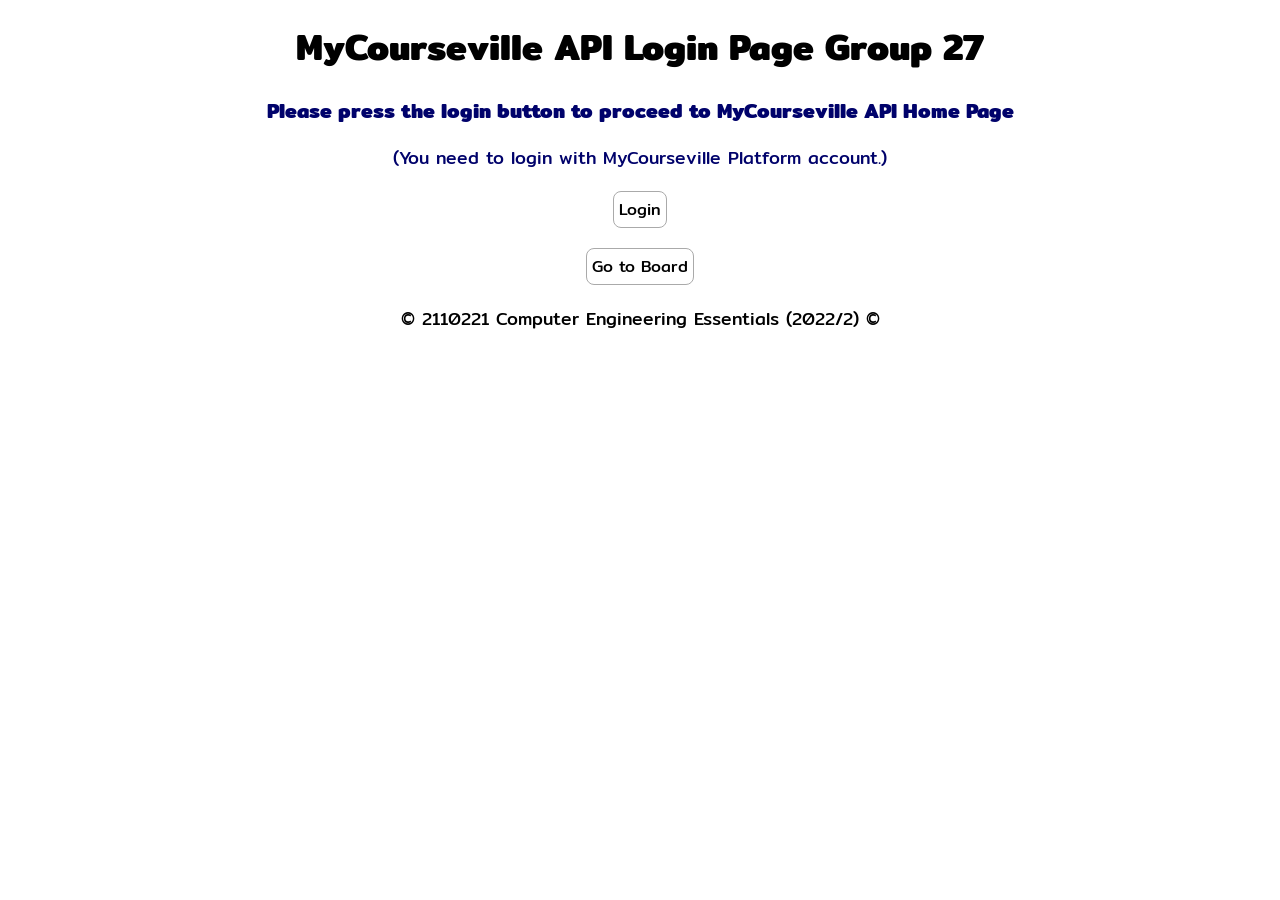
==== login.html @ 34862d84 "add" ====
<!DOCTYPE html>
<html>
    <head>
        <meta charset="UTF-8">
        <title>MyCourseville API Login Page</title>
        <link rel="stylesheet" href="style.css"></link>
        <script src="script_cv.js" defer></script>
    </head>
    <body>
        <section>
            <header>
                <h1 id="app-name">MyCourseville API Login Page Group <span id="group-id"></span></h1>
            </header>
        </section>
        <section>
            <header>
                <h2 class="section-title description">Please press the login button to proceed to MyCourseville API Home Page</h2>
                <p class="section-subtitle description">(You need to login with MyCourseville Platform account.)</p>
            </header>
        </section>
        <section class="section-center">
            <button class="button login-button" onclick=authorizeApplication()>Login</button>
        </section>
        <section class="section-center">
            <!-- <button class="button change-page-button" onclick="window.location.href='index.html'">Go to รายการฝากซื้อ</button> -->
            <button class="button" onclick="window.location.href='kanban.html'">Go to Board</button>
        </section>
        <section class="section-credit">
            &#169; 2110221 Computer Engineering Essentials (2022/2) &#169;
        </section>
    </body>
</html>
---- style.css ----
@import url("https://fonts.googleapis.com/css2?family=Mitr:wght@200;400;600&display=swap");

:root {
  --standard-border-radius: 8px;
}

body {
  font-family: "Mitr", sans-serif;
}

#app-name {
  font-size: 2.2em;
  font-weight: bold;
  margin: 0;
  text-align: center;
}

section {
  margin: 20px 0;
}
.section-title {
  font-size: 1.25em;
  font-weight: bold;
  margin: 10px 0;
}
.section-subtitle {
  font-size: 1.1em;
}
.section-center {
  text-align: center;
}
.section-credit {
  text-align: center;
  font-size: 1.1em;
}
.section-right {
  text-align: right;
}
.section-left {
  text-align: left;
}

.section-board {
  display: flex;
  justify-content: center;
  align-items: center;
}

.section-header {
  display: flex;
  justify-content: center;
  align-items: center;
  margin: 12px;
  padding: 10px;
}

.main-container {
  display: flex;
  flex-direction: column;
}

.description {
  text-align: center;
  color: rgb(0, 2, 107);
}

.info {
  font-size: 1em;
}

.button {
  border-radius: 8px;
  padding: 5px 5px;
  border: 1px solid #aaa;
  background: white;
  cursor: pointer;
  font-family: "Mitr", sans-serif;
  font-size: 1em;
  text-align: center;
  width: fit-content;
}
.button:hover {
  background: rgb(255, 200, 105);
  color: white;
}
.logout-button:hover {
  background: rgb(204, 19, 19);
  color: white;
}
.change-page-button:hover {
  background: rgb(94, 127, 236);
  color: white;
}

.main-table {
  margin: 10px 0;
  padding: 0;
  width: 100%;
  background: #eee;
  border-radius: 8px;
  box-shadow: 1px 1px 1px 0 rgba(0, 0, 0, 0.1);
  border-collapse: collapse;
  overflow: hidden;
}
.main-table > thead {
  background: #555;
  color: white;
}
.main-table > thead > tr > th {
  text-align: left;
}
.main-table td,
.main-table th {
  padding: 5px 10px;
  font-size: 1em;
}
.main-table input,
.main-table select,
#name-to-add {
  padding: 5px 10px;
  border-radius: 8px;
  border: 1px solid #aaa;
  font-family: "Mitr", sans-serif;
  font-size: 1em;
}
.main-table button {
  border-radius: 8px;
  padding: 5px 10px;
  border: 1px solid #aaa;
  background: white;
  width: 60px;
  cursor: pointer;
  font-family: "Mitr", sans-serif;
  font-size: 1em;
}
.main-table button:hover {
  background: rgb(255, 200, 105);
  color: white;
}

#delete-button {
  border-radius: 8px;
  padding: 5px 10px;
  border: 1px solid #aaa;
  background: white;
  width: 60px;
  cursor: pointer;
  font-family: "Mitr", sans-serif;
  font-size: 1em;
}
#delete-button:hover {
  background: rgb(255, 200, 105);
  color: white;
}

/* kanban */

.kanban {
  display: flex;
  padding: 30px;
  width: 750px;
  background: #009578;
  border-radius: 5px;
}

.kanban * {
  font-family: sans-serif;
}

.kanban__column {
  flex: 1;
}

.kanban__column:not(:last-child) {
  margin-right: 30px;
}

.kanban__column-title {
  margin-bottom: 20px;
  font-size: 30px;
  color: white;
  user-select: none;
}

.kanban__item-input {
  padding: 10px 15px;
  box-sizing: border-box;
  background: white;
  border-radius: 5px;
  cursor: pointer;
}

.kanban__dropzone {
  height: 10px;
  transition: background 0.15s, height 0.15s;
}

.kanban__dropzone--active {
  height: 20px;
  background: rgba(0, 0, 0, 0.25);
}

.kanban__add-item {
  width: 100%;
  padding: 10px 0;
  font-size: 16px;
  color: white;
  background: rgba(0, 0, 0, 0.1);
  border: none;
  border-radius: 5px;
  cursor: pointer;
}
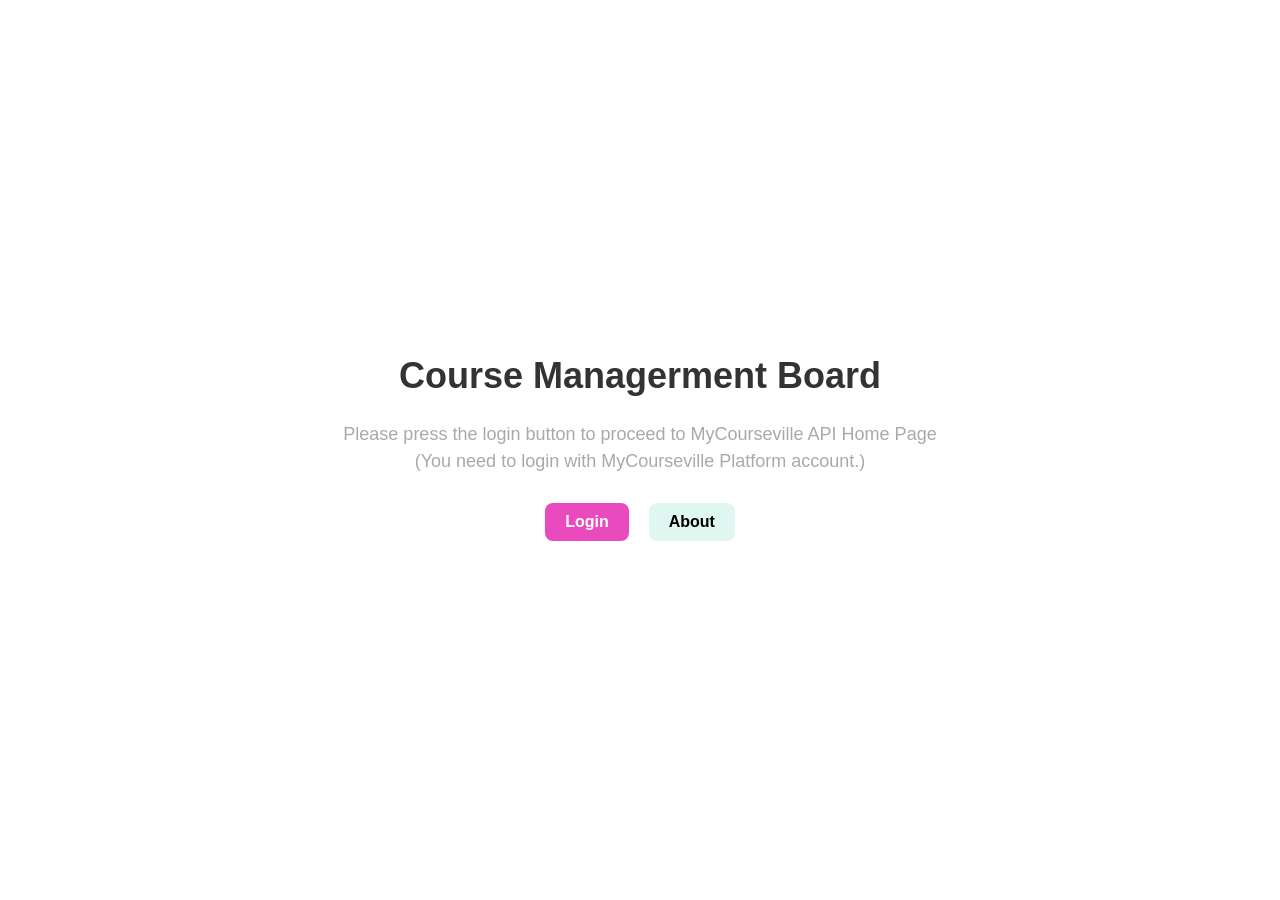
==== commit e47850f3: "modify css for login and home page" ====
--- a/login.html
+++ b/login.html
@@ -1,32 +1,35 @@
 <!DOCTYPE html>
 <html>
-    <head>
-        <meta charset="UTF-8">
-        <title>MyCourseville API Login Page</title>
-        <link rel="stylesheet" href="style.css"></link>
-        <script src="script_cv.js" defer></script>
-    </head>
-    <body>
-        <section>
-            <header>
-                <h1 id="app-name">MyCourseville API Login Page Group <span id="group-id"></span></h1>
-            </header>
-        </section>
-        <section>
-            <header>
-                <h2 class="section-title description">Please press the login button to proceed to MyCourseville API Home Page</h2>
-                <p class="section-subtitle description">(You need to login with MyCourseville Platform account.)</p>
-            </header>
-        </section>
-        <section class="section-center">
-            <button class="button login-button" onclick=authorizeApplication()>Login</button>
-        </section>
-        <section class="section-center">
-            <!-- <button class="button change-page-button" onclick="window.location.href='index.html'">Go to รายการฝากซื้อ</button> -->
-            <button class="button" onclick="window.location.href='kanban.html'">Go to Board</button>
-        </section>
-        <section class="section-credit">
+  <head>
+    <meta charset="UTF-8" />
+    <title>MyCourseville API Login Page</title>
+    <link rel="stylesheet" href="./login.css" />
+    <script src="script_cv.js" defer></script>
+  </head>
+  <body>
+    <header>
+      <h1 id="app-name">Course Managerment Board</h1>
+    </header>
+    <main>
+      <p class="section-subtitle description">
+        Please press the login button to proceed to MyCourseville API Home Page
+        <br />
+        (You need to login with MyCourseville Platform account.)
+      </p>
+      <div class="section-button">
+        <button class="login-button" onclick="authorizeApplication()">
+          Login
+        </button>
+        <button
+          class="about-button"
+          onclick="window.location.href='kanban.html'"
+        >
+          About
+        </button>
+      </div>
+    </main>
+    <!-- <section class="section-credit">
             &#169; 2110221 Computer Engineering Essentials (2022/2) &#169;
-        </section>
-    </body>
-</html>+        </section> -->
+  </body>
+</html>
--- a/login.css
+++ b/login.css
@@ -0,0 +1,121 @@
+/* Use a minimalist design approach with plenty of white space */
+body {
+  background-color: #fff;
+  color: #333;
+  font-family: Arial, sans-serif;
+  font-size: 16px;
+  line-height: 1.5;
+  margin: 0;
+  padding: 0;
+}
+
+html,
+body {
+  height: 100%;
+}
+
+html {
+  display: table;
+  margin: auto;
+}
+
+body {
+  display: table-cell;
+  vertical-align: middle;
+}
+
+button {
+  padding: 10px 20px;
+  margin: 10px 10px;
+  cursor: pointer;
+  font-size: 16px;
+  font-weight: bold;
+  border-radius: 8px;
+  border: none;
+}
+
+/* Use a limited color palette with bold accents */
+.login-button {
+  background-color: #e94abe;
+  color: #fff;
+  transition: all 0.2s ease-in-out;
+}
+
+.login-button:hover {
+  background-color: #9c2a85;
+}
+
+.about-button {
+  background: rgb(223, 247, 240);
+  border: none;
+}
+
+.about-button:hover {
+  transition: all 0.2s ease-in-out;
+  background: #e94abe;
+}
+
+.section-button {
+  display: flex;
+  justify-content: center;
+  align-items: center;
+}
+
+/* Utilize typography to make a statement, with large and clean fonts */
+h1,
+h2 {
+  font-size: 36px;
+  font-weight: bold;
+  margin: 0;
+  text-align: center;
+}
+
+h1#app-name {
+  margin-bottom: 10px;
+}
+
+p.section-subtitle {
+  text-align: center;
+  font-size: 18px;
+  color: darkgrey;
+}
+
+/* Use smooth transitions and animations to create an interactive and engaging experience */
+button,
+a {
+  transition: all 0.2s ease-in-out;
+  /* Implement responsive design to ensure the page looks good on all devices */
+}
+@media (max-width: 600px) {
+  h1,
+  h2 {
+    font-size: 24px;
+  }
+
+  p.section-subtitle {
+    font-size: 16px;
+  }
+
+  button {
+    font-size: 14px;
+    width: 80%;
+  }
+  .section-button {
+    flex-direction: column;
+  }
+}
+
+/* Use icons and images to enhance the user experience */
+.section-credit::before {
+  content: url("./images/copyright.png");
+  display: inline-block;
+  margin-right: 5px;
+  /* vertical-align: middle; */
+  /* text-align: center; */
+}
+
+.section-credit {
+  font-size: 12px;
+  text-align: center;
+  bottom: 0px;
+}
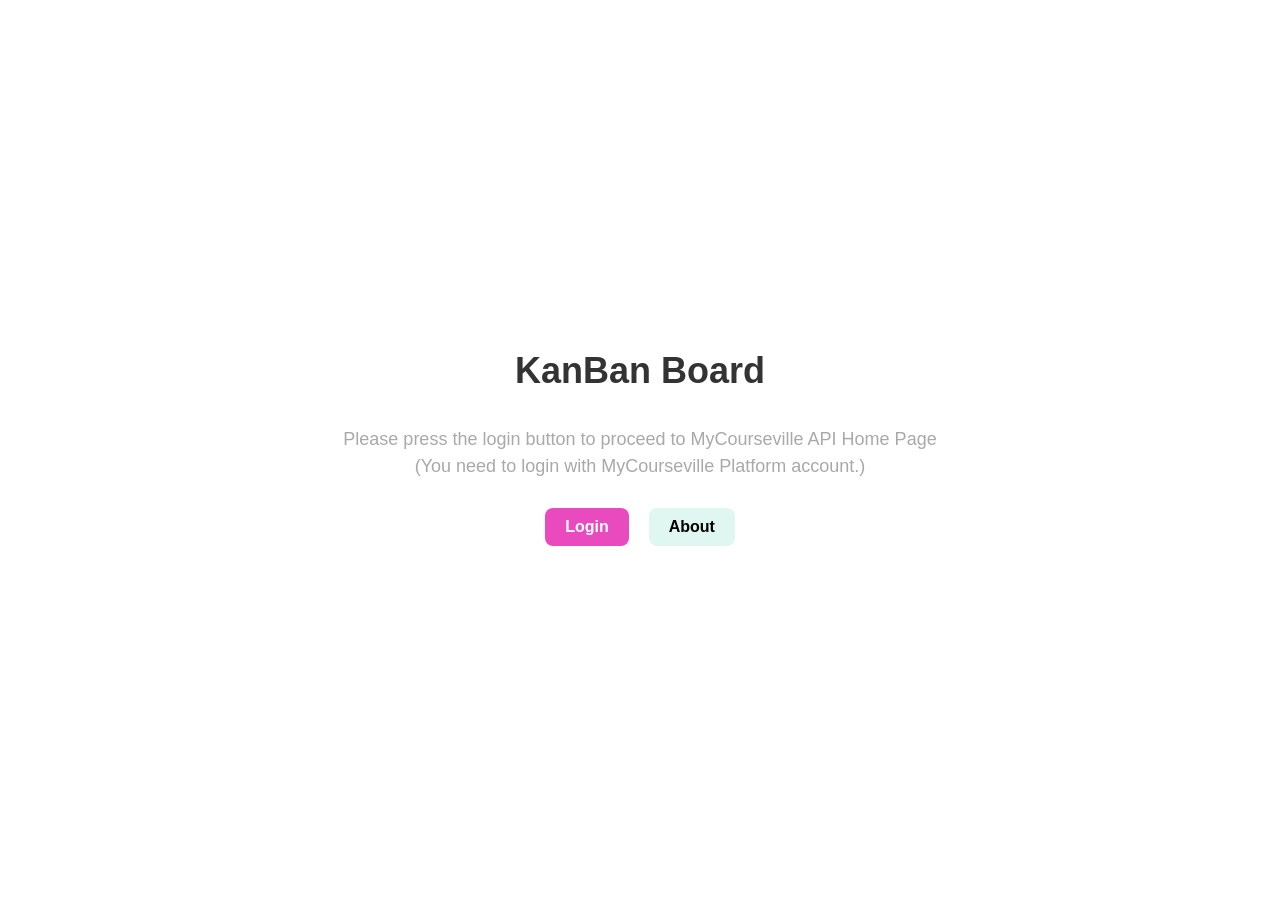
==== commit 6dae6c52: "edit responsive" ====
--- a/login.html
+++ b/login.html
@@ -8,7 +8,9 @@
   </head>
   <body>
     <header>
-      <h1 id="app-name">Course Managerment Board</h1>
+      <div class="header">
+        <h1 id="app-name">KanBan Board</h1>
+      </div>
     </header>
     <main>
       <p class="section-subtitle description">
@@ -22,7 +24,7 @@
         </button>
         <button
           class="about-button"
-          onclick="window.location.href='kanban.html'"
+          onclick="window.location.href='about.html'"
         >
           About
         </button>
--- a/login.css
+++ b/login.css
@@ -119,3 +119,8 @@
   text-align: center;
   bottom: 0px;
 }
+
+.header {
+  display: flex;
+  justify-content: center;
+}
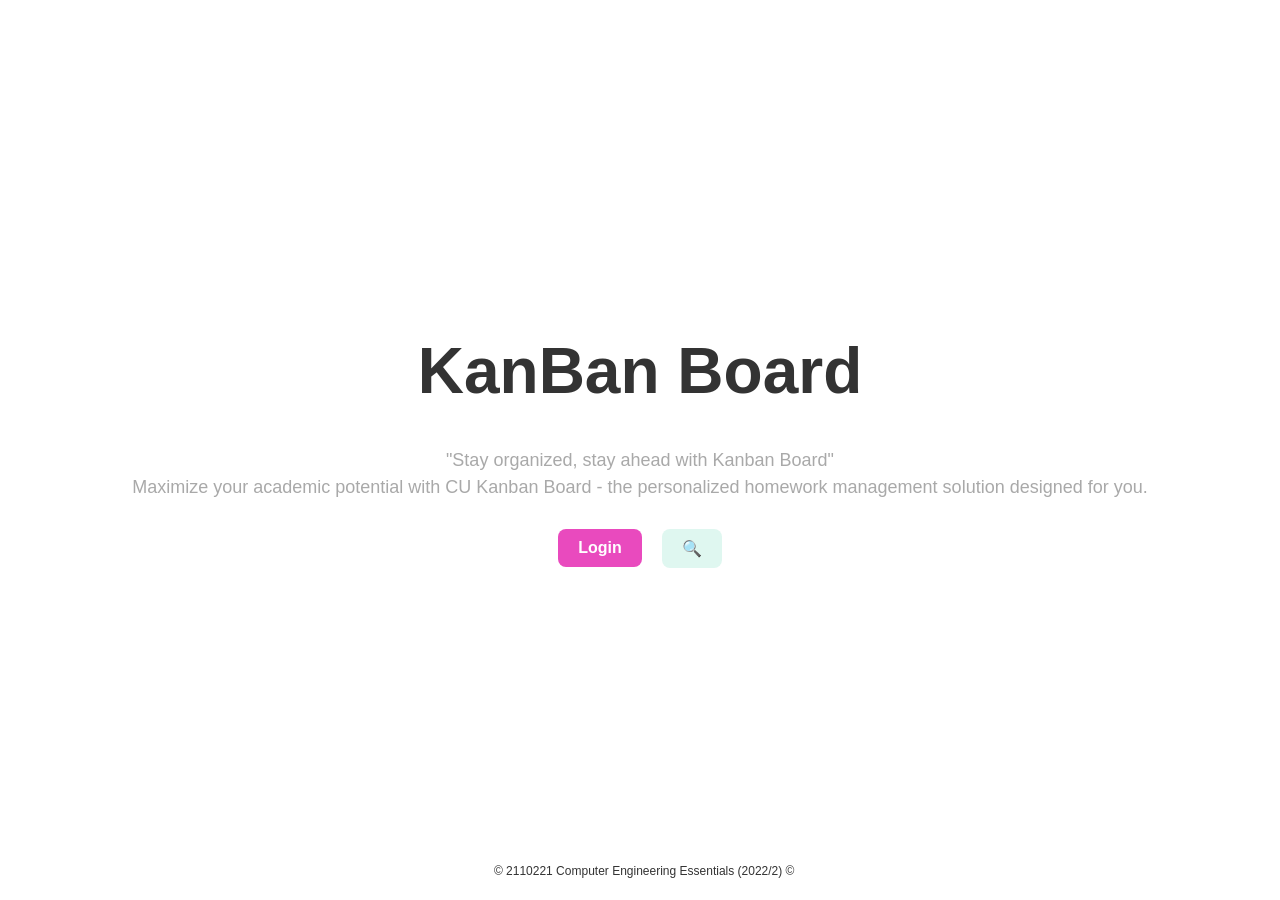
==== commit 4faa849c: "modify-modal" ====
--- a/login.html
+++ b/login.html
@@ -14,24 +14,22 @@
     </header>
     <main>
       <p class="section-subtitle description">
-        Please press the login button to proceed to MyCourseville API Home Page
+        "Stay organized, stay ahead with Kanban Board"
         <br />
-        (You need to login with MyCourseville Platform account.)
+        Maximize your academic potential with CU Kanban Board - the personalized
+        homework management solution designed for you.
       </p>
       <div class="section-button">
         <button class="login-button" onclick="authorizeApplication()">
           Login
         </button>
-        <button
-          class="about-button"
-          onclick="window.location.href='about.html'"
-        >
-          About
+        <button class="about-button" onclick="authorizeApplication()">
+          🔍
         </button>
       </div>
     </main>
-    <!-- <section class="section-credit">
-            &#169; 2110221 Computer Engineering Essentials (2022/2) &#169;
-        </section> -->
+    <div class="section-credit">
+      &#169; 2110221 Computer Engineering Essentials (2022/2) &#169;
+    </div>
   </body>
 </html>
--- a/login.css
+++ b/login.css
@@ -52,7 +52,7 @@
 
 .about-button:hover {
   transition: all 0.2s ease-in-out;
-  background: #e94abe;
+  background: rgba(0, 0, 0, 0.2);
 }
 
 .section-button {
@@ -72,6 +72,7 @@
 
 h1#app-name {
   margin-bottom: 10px;
+  font-size: 4rem;
 }
 
 p.section-subtitle {
@@ -115,9 +116,13 @@
 }
 
 .section-credit {
+  position: fixed;
   font-size: 12px;
   text-align: center;
   bottom: 0px;
+  left: 0px;
+  right: 0px;
+  margin: 20px;
 }
 
 .header {
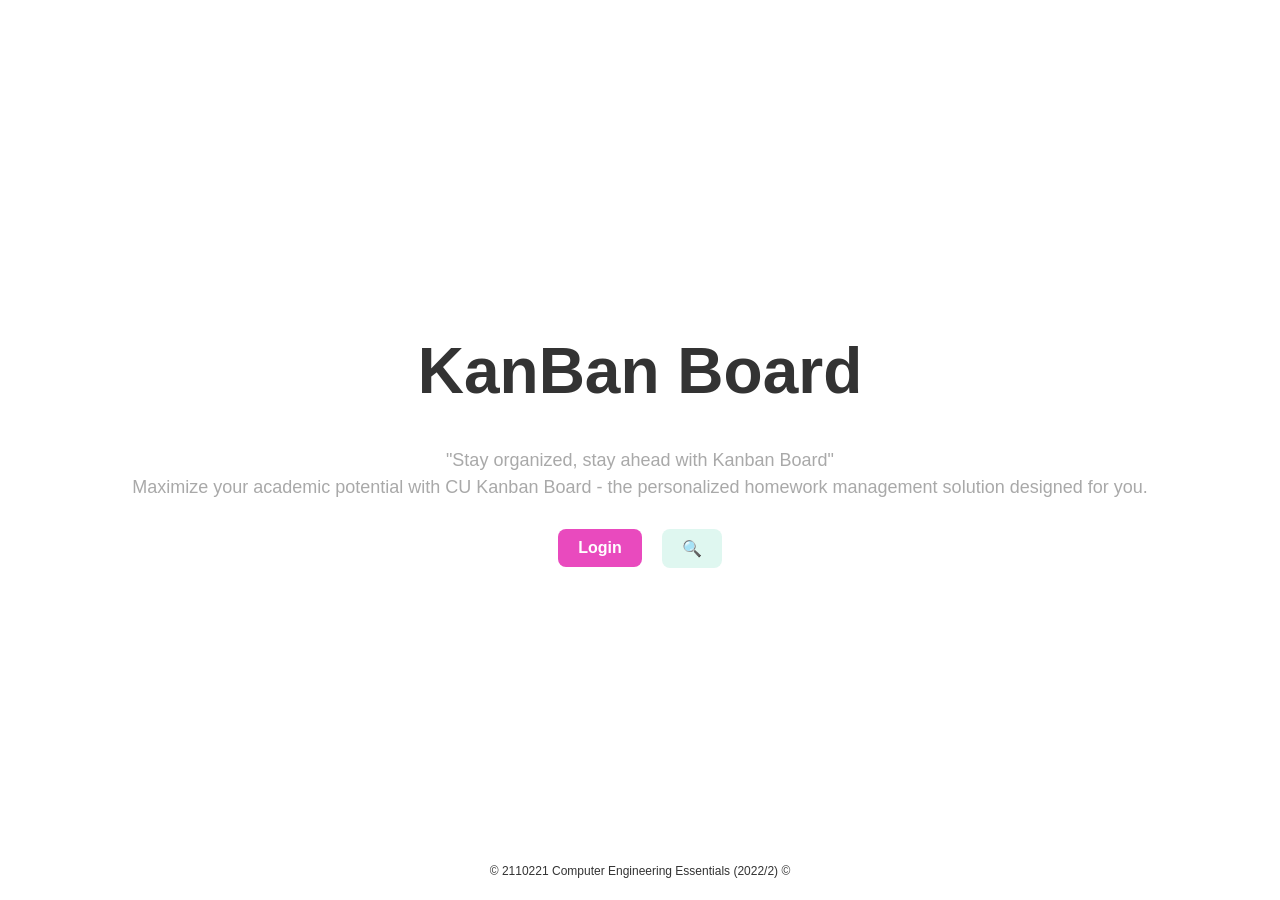
==== commit 2284531b: "refactor project structure" ====
--- a/login.html
+++ b/login.html
@@ -3,8 +3,8 @@
   <head>
     <meta charset="UTF-8" />
     <title>MyCourseville API Login Page</title>
-    <link rel="stylesheet" href="./login.css" />
-    <script src="script_cv.js" defer></script>
+    <link rel="stylesheet" href="./css/login.css" />
+    <script src="./js/auth.js" defer></script>
   </head>
   <body>
     <header>
--- a/css/login.css
+++ b/css/login.css
@@ -0,0 +1,120 @@
+body {
+  background-color: #fff;
+  color: #333;
+  font-family: Arial, sans-serif;
+  font-size: 16px;
+  line-height: 1.5;
+  margin: 0;
+  padding: 0;
+}
+
+html,
+body {
+  height: 100%;
+}
+
+html {
+  display: table;
+  margin: auto;
+}
+
+body {
+  display: table-cell;
+  vertical-align: middle;
+}
+
+button {
+  padding: 10px 20px;
+  margin: 10px 10px;
+  cursor: pointer;
+  font-size: 16px;
+  font-weight: bold;
+  border-radius: 8px;
+  border: none;
+}
+
+.login-button {
+  background-color: #e94abe;
+  color: #fff;
+  transition: all 0.2s ease-in-out;
+}
+
+.login-button:hover {
+  background-color: #9c2a85;
+}
+
+.about-button {
+  background: rgb(223, 247, 240);
+  border: none;
+}
+
+.about-button:hover {
+  transition: all 0.2s ease-in-out;
+  background: rgba(0, 0, 0, 0.2);
+}
+
+.section-button {
+  display: flex;
+  justify-content: center;
+  align-items: center;
+}
+
+/* Utilize typography to make a statement, with large and clean fonts */
+h1,
+h2 {
+  font-size: 36px;
+  font-weight: bold;
+  margin: 0;
+  text-align: center;
+}
+
+h1#app-name {
+  margin-bottom: 10px;
+  font-size: 4rem;
+}
+
+p.section-subtitle {
+  text-align: center;
+  font-size: 18px;
+  color: darkgrey;
+}
+
+/* Use smooth transitions and animations to create an interactive and engaging experience */
+button,
+a {
+  transition: all 0.2s ease-in-out;
+  /* Implement responsive design to ensure the page looks good on all devices */
+}
+@media (max-width: 600px) {
+  h1,
+  h2 {
+    font-size: 24px;
+  }
+
+  p.section-subtitle {
+    font-size: 16px;
+  }
+
+  button {
+    font-size: 14px;
+    width: 80%;
+  }
+  .section-button {
+    flex-direction: column;
+  }
+}
+
+.section-credit {
+  position: fixed;
+  font-size: 12px;
+  text-align: center;
+  bottom: 0px;
+  left: 0px;
+  right: 0px;
+  margin: 20px;
+}
+
+.header {
+  display: flex;
+  justify-content: center;
+}
